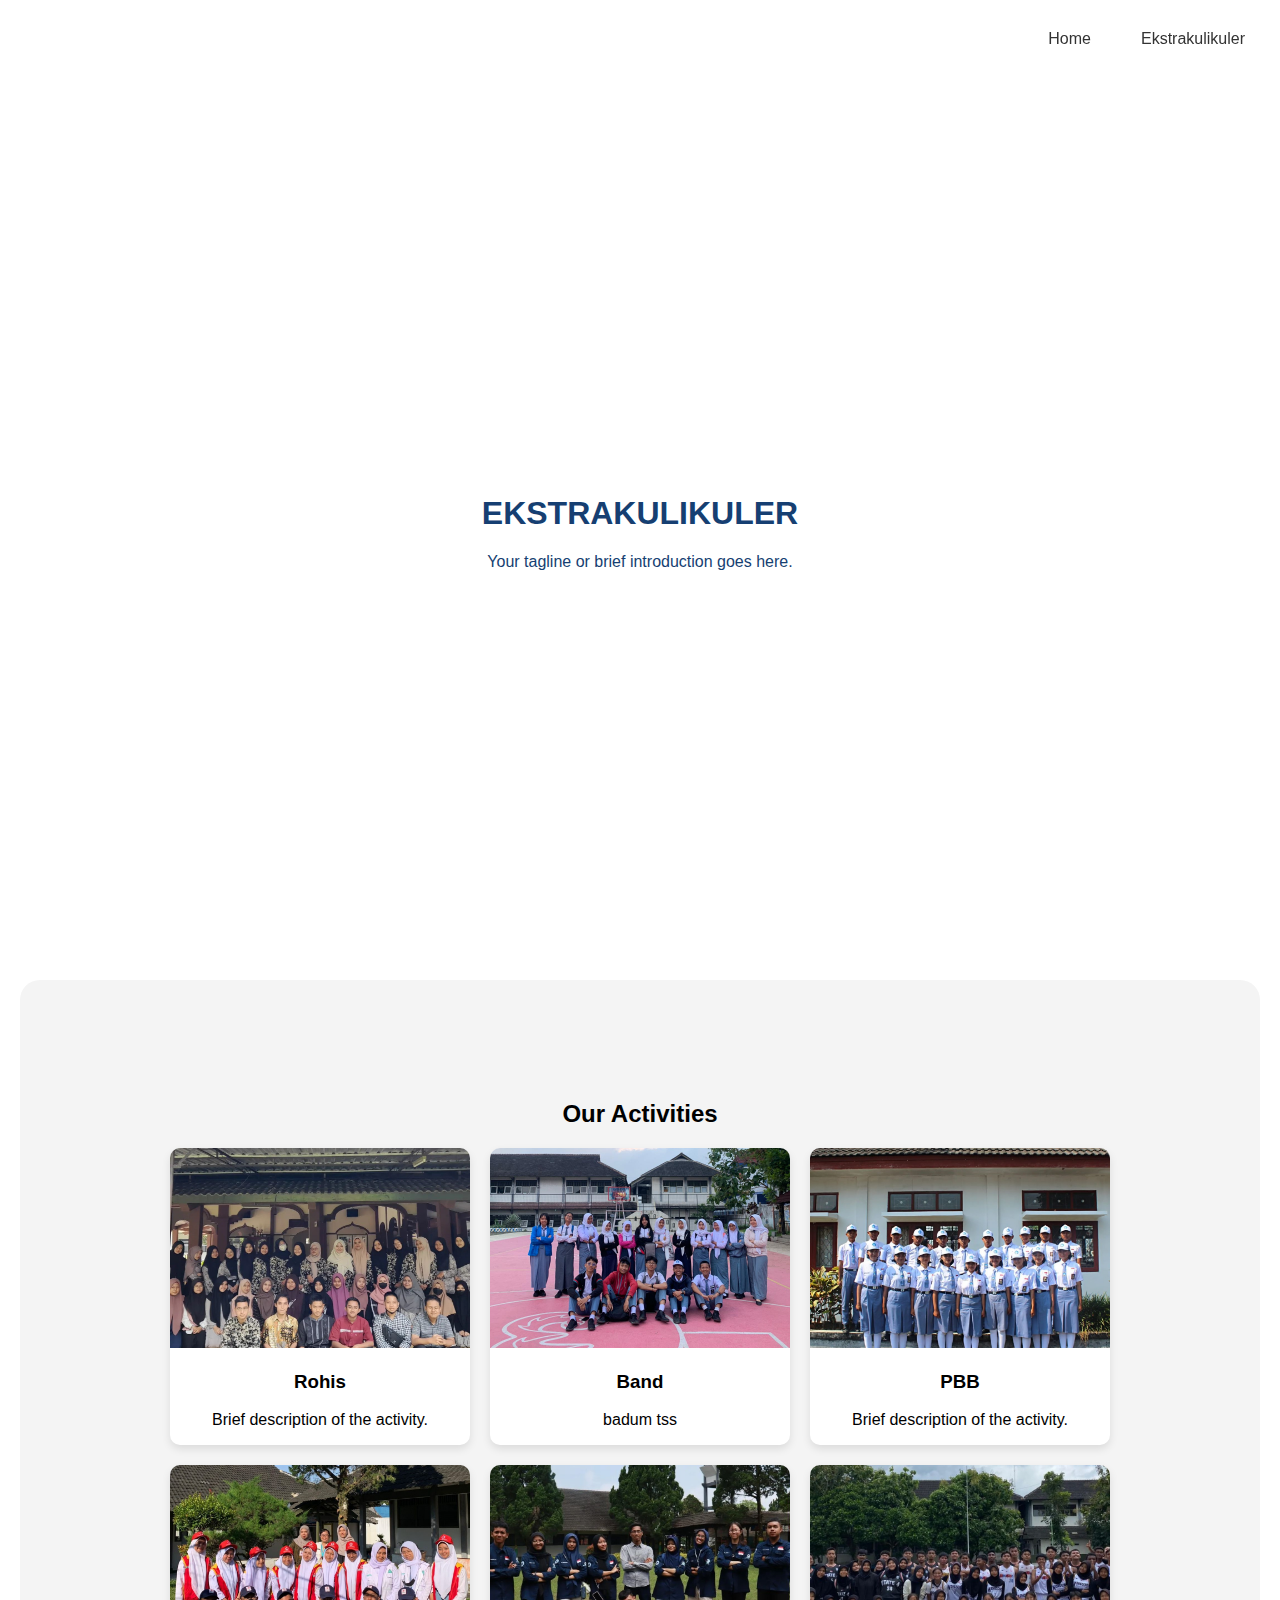
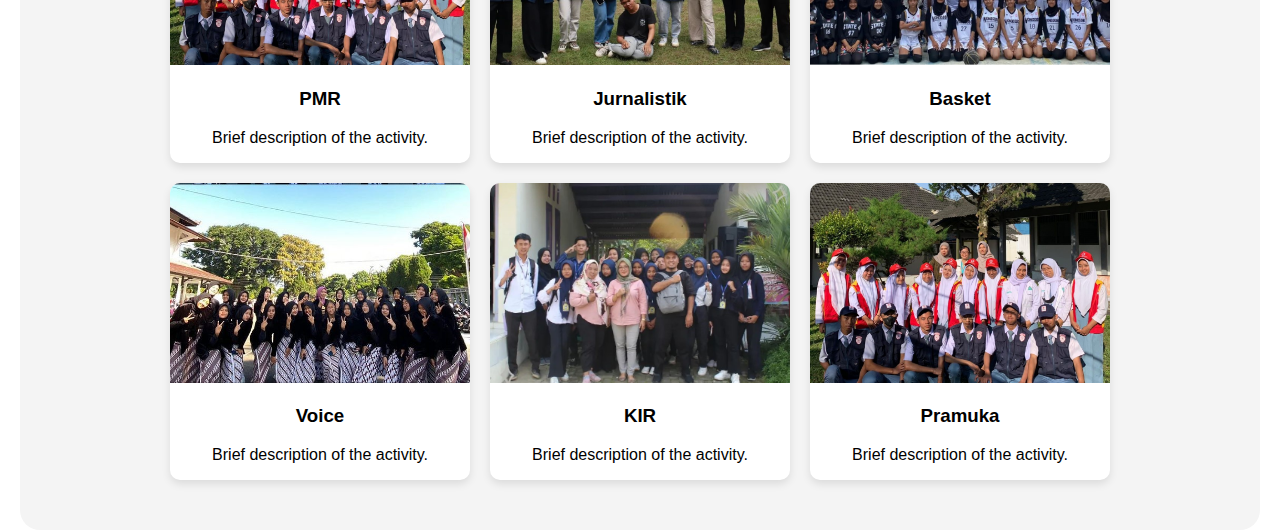
==== index.html @ 0ab7fcf8 "combo box di regist" ====
<!DOCTYPE html>
<html lang="en">
<head>
    <meta charset="UTF-8">
    <meta name="viewport" content="width=device-width, initial-scale=1.0">
    <title>Introduction Page</title>
    <link rel="stylesheet" href="styles.css">
</head>
<body>

    <header>
        <nav>
            <ul>
                <li><a href="#home">Home</a></li>
                <li><a href="#Ekstrakulikuler">Ekstrakulikuler</a></li>
            </ul>
        </nav>
    </header>

    <div class="intro-section" id="home">
        <div>
            <h1>EKSTRAKULIKULER</h1>
            <p>Your tagline or brief introduction goes here.</p>
        </div>
    </div>

    <div class="content-section" id="Ekstrakulikuler">
        <h2>Our Activities</h2>
        <div class="projects-container">
            <div class="project-card" onclick="openModal('activity1')">
                <img src="img/Srohis.jpg" alt="Activity 1">
                <h3>Rohis</h3>
                <p>Brief description of the activity.</p>
            </div>
            <div class="project-card" onclick="openModal('activity2')">
                <img src="img/Sband.jpeg" alt="Activity 2">
                <h3>Band</h3>
                <p>badum tss</p>
            </div>
            <div class="project-card" onclick="openModal('activity3')">
                <img src="img/Spbb.jpg" alt="Activity 3">
                <h3>PBB</h3>
                <p>Brief description of the activity.</p>
            </div>
            <div class="project-card" onclick="openModal('activity4')">
                <img src="img/Spmr.jpg" alt="Activity 4">
                <h3>PMR</h3>
                <p>Brief description of the activity.</p>
            </div>
            <div class="project-card" onclick="openModal('activity5')">
                <img src="img/Smakrejpg.jpg" alt="Activity 5">
                <h3>Jurnalistik</h3>
                <p>Brief description of the activity.</p>
            </div>
            <div class="project-card" onclick="openModal('activity6')">
                <img src="img/Sbasketjpg.jpg" alt="Activity 6">
                <h3>Basket</h3>
                <p>Brief description of the activity.</p>
            </div>
            <div class="project-card" onclick="openModal('activity7')">
                <img src="img/voicejpg.jpg" alt="Activity 7">
                <h3>Voice</h3>
                <p>Brief description of the activity.</p>
            </div>
            <div class="project-card" onclick="openModal('activity8')">
                <img src="img/kirjpg.jpg" alt="Activity 8">
                <h3>KIR</h3>
                <p>Brief description of the activity.</p>
            </div>
            <div class="project-card" onclick="openModal('activity9')">
                <img src="img/Spmr.jpg" alt="Activity 9">
                <h3>Pramuka</h3>
                <p>Brief description of the activity.</p>
            </div>
        </div>
    </div>

    <!-- Modal Structure -->
    <div id="modal" class="modal">
        <div class="modal-content">
            <span class="close-button" onclick="closeModal()">&times;</span>
            <div class="modal-section">
                <h2 id="modal-title">Brief Info</h2>
                <p id="modal-info">This section will contain brief information about the activity.</p>
            </div>
            <div class="modal-section">
                <h3>Prestige</h3>
                <p>This section will describe the prestige or accomplishments of the activity.</p>
            </div>
            <div class="modal-section">
                <a href="register.html" class="registration-button">Register Now</a>
            </div>
        </div>
    </div>
    
   

    <script>
        // JavaScript for opening and closing modal
        function openModal(activity) {
    document.getElementById('modal').style.display = 'flex'; // Change to 'flex' for centering

    if (activity === 'activity1') {
        document.getElementById('modal-title').innerText = 'Activity 1 Brief Info';
        document.getElementById('modal-info').innerText = 'Brief info about Activity 1 goes here.';
        document.querySelector('.modal-section:nth-child(3) p').innerText = 'Prestige of Activity 1: Achieved 1st place in XYZ competition.';
    } else if (activity === 'activity2') {
        document.getElementById('modal-title').innerText = 'Tentang';
        document.getElementById('modal-info').innerText = 'Bass Gitar';
        document.querySelector('.modal-section:nth-child(3) p').innerText = 'Prestige of Activity 2: Performed at ABC music festival.';
    } else if (activity === 'activity3') {
        document.getElementById('modal-title').innerText = 'Activity 3 Brief Info';
        document.getElementById('modal-info').innerText = 'Brief info about Activity 3 goes here.';
        document.querySelector('.modal-section:nth-child(3) p').innerText = 'Prestige of Activity 3: Led the school in National Parade.';
    } else if (activity === 'activity4') {
        document.getElementById('modal-title').innerText = 'Activity 4 Brief Info';
        document.getElementById('modal-info').innerText = 'Brief info about Activity 4 goes here.';
        document.querySelector('.modal-section:nth-child(3) p').innerText = 'Prestige of Activity 4: Organized the annual cultural fest.';
    } else if (activity === 'activity5') {
        document.getElementById('modal-title').innerText = 'Activity 5 Brief Info';
        document.getElementById('modal-info').innerText = 'Brief info about Activity 5 goes here.';
        document.querySelector('.modal-section:nth-child(3) p').innerText = 'Prestige of Activity 5: Won the interschool debate competition.';
    } else if (activity === 'activity6') {
        document.getElementById('modal-title').innerText = 'Activity 6 Brief Info';
        document.getElementById('modal-info').innerText = 'Brief info about Activity 6 goes here.';
        document.querySelector('.modal-section:nth-child(3) p').innerText = 'Prestige of Activity 6: National-level achievements in sports.';
    } else if (activity === 'activity7') {
        document.getElementById('modal-title').innerText = 'Activity 7 Brief Info';
        document.getElementById('modal-info').innerText = 'Brief info about Activity 7 goes here.';
        document.querySelector('.modal-section:nth-child(3) p').innerText = 'Prestige of Activity 7: Contributed to community service initiatives.';
    } else if (activity === 'activity8') {
        document.getElementById('modal-title').innerText = 'Activity 8 Brief Info';
        document.getElementById('modal-info').innerText = 'Brief info about Activity 8 goes here.';
        document.querySelector('.modal-section:nth-child(3) p').innerText = 'Prestige of Activity 8: Developed innovative projects in science fair.';
    } else if (activity === 'activity9') {
        document.getElementById('modal-title').innerText = 'Activity 9 Brief Info';
        document.getElementById('modal-info').innerText = 'Brief info about Activity 9 goes here.';
        document.querySelector('.modal-section:nth-child(3) p').innerText = 'Prestige of Activity 9: Champion in regional chess tournament.';
    }
}

        

        function closeModal() {
            document.getElementById('modal').style.display = 'none';
        }
    </script>

</body>
</html>
---- styles.css ----
body, html {
    margin: 0;
    padding: 0;
    width: 100%;
    height: 100%;
    font-family: Arial, sans-serif;
}

/* Navigation Bar */
header {
    position: fixed;
    top: 0;
    width: 100%;
    background-color: rgba(255, 255, 255, 0.3);
    z-index: 1000;
    transition: background-color 0.3s ease;
    backdrop-filter: blur(10px);
}

nav ul {
    list-style: none;
    margin: 0;
    padding: 0;
    display: flex;
    justify-content: flex-end;
    padding: 20px;
}

nav ul li {
    margin-right: 20px;
}

nav ul li:last-child {
    margin-right: 0;
}

nav ul li a {
    text-decoration: none;
    color: #333;
    padding: 10px 15px;
    display: inline-block;
    transition: color 0.3s ease, background-color 0.3s ease;
    border-radius: 5px;
}

nav ul li a:hover {
    background-color: rgba(0, 0, 0, 0.1);
    color: #000;
}

/* Full-page background image */
.intro-section {
    background-size: cover;
    background-position: center;
    width: 100%;
    height: 100vh; /* Full height of the viewport */
    display: flex;
    justify-content: center;
    align-items: center;
    color: rgb(22, 63, 114);
    text-align: center;
    position: relative;
    padding-top: 80px; /* Adjusted for the navbar height */
}

/* Container to center content */
.container {
    max-width: 1200px; /* Ensures content doesn’t stretch across wide screens */
    margin: 0 auto;
    padding: 0 20px;
}

/* Scrollable content section */
.content-section {
    padding: 50px 20px;
    max-width: 1200px;
    margin: 0 auto;
    background-color: #f4f4f4;
    padding-top: 100px; /* Adjust for navbar height */
    min-height: 100vh; /* Ensure full section height */
    text-align: center;
    border-radius: 20px;
}

/* Projects Section */
.projects-container {
    display: flex;
    flex-wrap: wrap;
    justify-content: center;
    gap: 20px;
    text-align: center;
}

.project-card {
    background-color: white;
    border-radius: 10px;
    box-shadow: 0 4px 8px rgba(0, 0, 0, 0.1);
    overflow: hidden;
    width: 300px;
    transition: transform 0.3s ease;
}

.project-card:hover {
    transform: translateY(-10px);
}

.project-card img {
    width: 100%;
    height: 200px;
    object-fit: cover;
}

/* Modal Styling */
.modal {
    display: none;
    position: fixed;
    z-index: 1001;
    left: 0;
    top: 0;
    width: 100%;
    height: 100%;
    background-color: rgba(0, 0, 0, 0.5);
    justify-content: center;
    align-items: center;
}

.modal-content {
    background-color: #fff;
    padding: 20px;
    height: 100vh; /* Full height */
    width: 600px;
    max-width: 90%;
    display: flex;
    flex-direction: column;
    justify-content: space-between;
    border-radius: 0; /* No border radius for touching top and bottom */
    box-shadow: 0 4px 10px rgba(0, 0, 0, 0.1);
    text-align: center;
}

.modal-section {
    margin-bottom: 20px;
}

.registration-button {
    display: inline-block;
    background-color: #007BFF;
    color: white;
    padding: 10px 20px;
    text-decoration: none;
    border-radius: 5px;
    transition: background-color 0.3s;
}

.registration-button:hover {
    background-color: #0056b3;
}

.close-button {
    float: right;
    font-size: 24px;
    cursor: pointer;
}
/* Gaya untuk modal */
#registrationModal {
    display: none; /* Sembunyikan modal secara default */
    position: fixed;
    z-index: 1;
    left: 0;
    top: 0;
    width: 100%;
    height: 100%;
    overflow: auto;
    background-color: rgb(0,0,0); /* Warna latar belakang */
    background-color: rgba(0,0,0,0.4); /* Transparansi */
}

/* Konten modal */
.modal-content {
    background-color: #fefefe;
    margin: 15% auto; /* Atur posisi dari atas */
    padding: 20px;
    border: 1px solid #888;
    width: 80%; /* Lebar modal */
}

/* Tombol tutup */
.close {
    color: #aaa;
    float: right;
    font-size: 28px;
    font-weight: bold;
}

.close:hover,
.close:focus {
    color: black;
    text-decoration: none;
    cursor: pointer;
}

/* Gaya untuk textarea */
textarea {
    width: 100%;
    height: 100px;
}
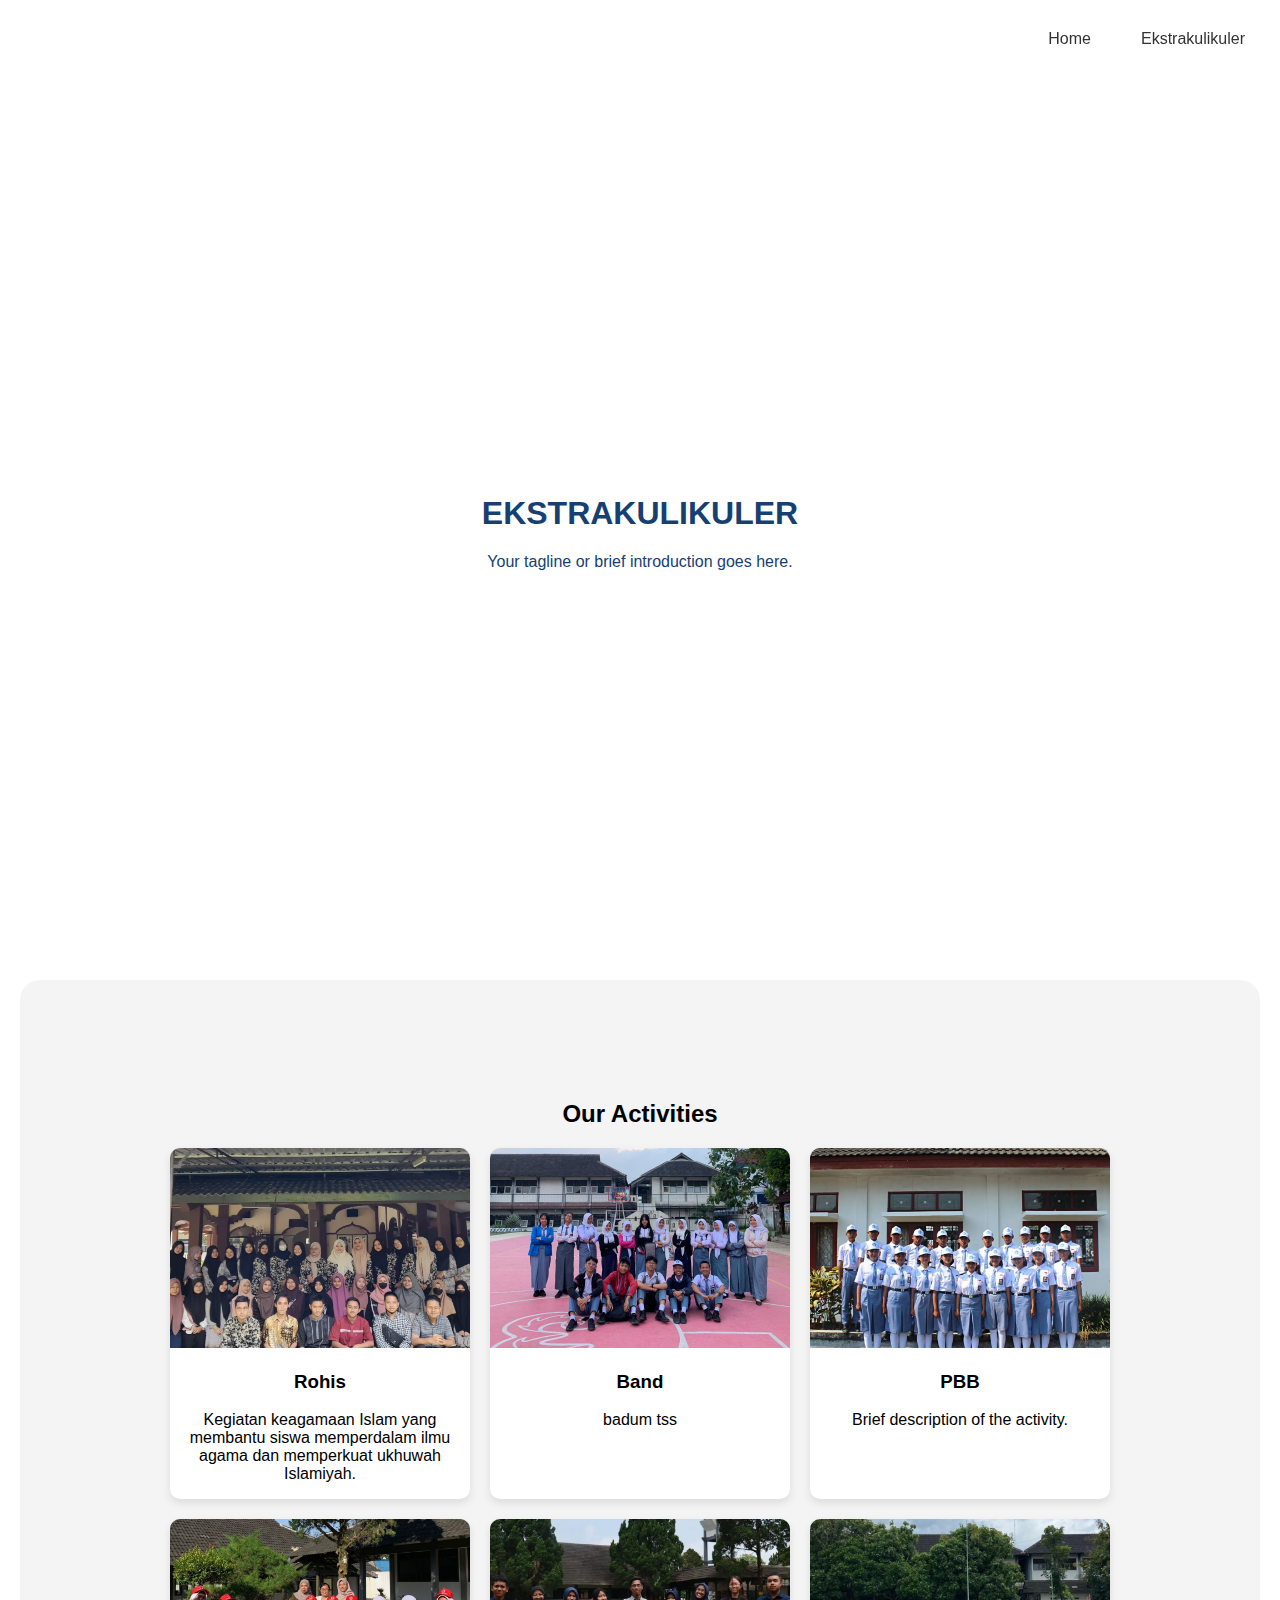
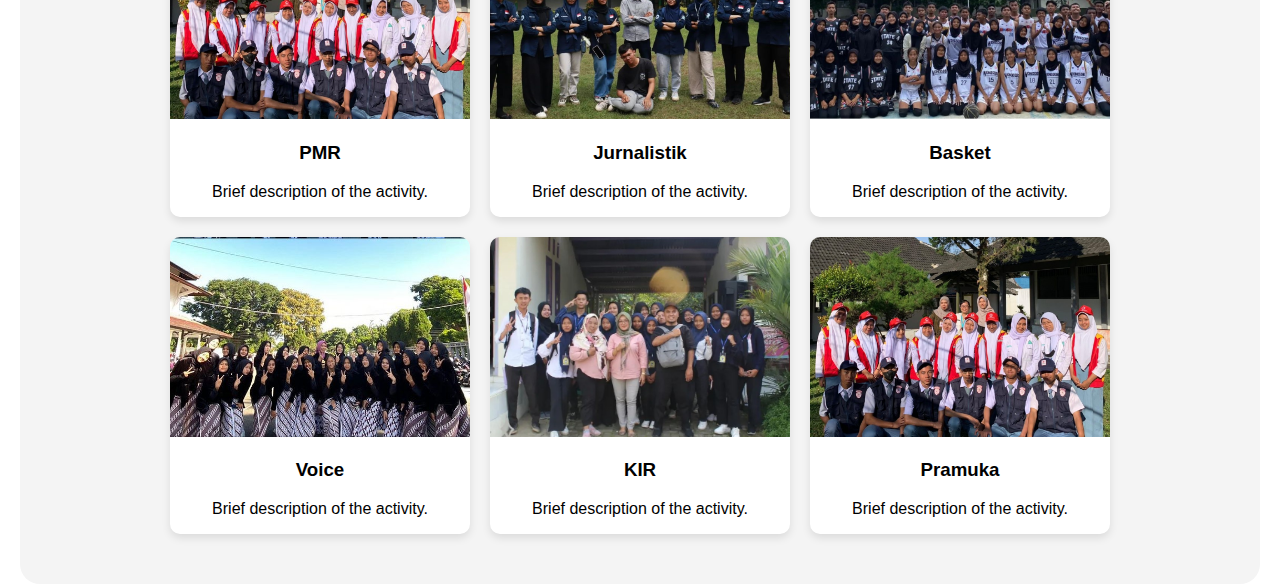
==== commit 68feb760: "cihuy paham" ====
--- a/index.html
+++ b/index.html
@@ -30,7 +30,7 @@
             <div class="project-card" onclick="openModal('activity1')">
                 <img src="img/Srohis.jpg" alt="Activity 1">
                 <h3>Rohis</h3>
-                <p>Brief description of the activity.</p>
+                <p>Kegiatan keagamaan Islam yang membantu siswa memperdalam ilmu agama dan memperkuat ukhuwah Islamiyah.</p>
             </div>
             <div class="project-card" onclick="openModal('activity2')">
                 <img src="img/Sband.jpeg" alt="Activity 2">
@@ -76,68 +76,86 @@
     </div>
 
     <!-- Modal Structure -->
-    <div id="modal" class="modal">
-        <div class="modal-content">
-            <span class="close-button" onclick="closeModal()">&times;</span>
-            <div class="modal-section">
-                <h2 id="modal-title">Brief Info</h2>
-                <p id="modal-info">This section will contain brief information about the activity.</p>
-            </div>
-            <div class="modal-section">
-                <h3>Prestige</h3>
-                <p>This section will describe the prestige or accomplishments of the activity.</p>
-            </div>
-            <div class="modal-section">
-                <a href="register.html" class="registration-button">Register Now</a>
-            </div>
+<div id="modal" class="modal">
+    <div class="modal-content">
+        <span class="close-button" onclick="closeModal()">&times;</span>
+        <div class="modal-section">
+            <h2 id="modal-title">Brief Info</h2>
+            <p id="modal-info">This section will contain brief information about the activity.</p>
+        </div>
+        <div class="modal-section">
+            <h3>Prestige</h3>
+            <p>This section will describe the prestige or accomplishments of the activity.</p>
+        </div>
+        <div class="modal-section">
+            <a href="https://docs.google.com/forms/d/e/1FAIpQLSd9-ANyuBQ7a24eFBeBGjuynW5OyHmBKkvPkYU61tymXjk7zQ/viewform" class="registration-button" >Register Now</a>
         </div>
     </div>
+</div>
     
    
 
     <script>
         // JavaScript for opening and closing modal
         function openModal(activity) {
-    document.getElementById('modal').style.display = 'flex'; // Change to 'flex' for centering
+    document.getElementById('modal').style.display = 'flex';
 
     if (activity === 'activity1') {
-        document.getElementById('modal-title').innerText = 'Activity 1 Brief Info';
-        document.getElementById('modal-info').innerText = 'Brief info about Activity 1 goes here.';
-        document.querySelector('.modal-section:nth-child(3) p').innerText = 'Prestige of Activity 1: Achieved 1st place in XYZ competition.';
-    } else if (activity === 'activity2') {
+    document.getElementById('modal-title').innerText = 'Tentang Rohis';
+    document.getElementById('modal-info').innerText = 'Rohis (Rohani Islam) adalah kegiatan ekstrakurikuler yang bertujuan memperdalam pemahaman siswa tentang agama Islam. Kegiatan yang dilakukan meliputi kajian Al-Qur\'an, diskusi keagamaan, peringatan hari besar Islam, dan pengembangan akhlak mulia.';
+    
+    // Instead of 'Prestige', update it to 'Pembina dan Jadwal'
+    document.querySelector('.modal-section:nth-child(3) h3').innerText = 'Pembina dan Jadwal';
+    document.querySelector('.modal-section:nth-child(3) p').innerText = 'Pembina: Mohamad Safrudin, S.Pd.I,MM. Jadwal: Setiap hari Sabtu pukul 08:00';
+}
+
+
+ else if (activity === 'activity2') {
         document.getElementById('modal-title').innerText = 'Tentang';
         document.getElementById('modal-info').innerText = 'Bass Gitar';
         document.querySelector('.modal-section:nth-child(3) p').innerText = 'Prestige of Activity 2: Performed at ABC music festival.';
+
     } else if (activity === 'activity3') {
         document.getElementById('modal-title').innerText = 'Activity 3 Brief Info';
         document.getElementById('modal-info').innerText = 'Brief info about Activity 3 goes here.';
         document.querySelector('.modal-section:nth-child(3) p').innerText = 'Prestige of Activity 3: Led the school in National Parade.';
+
     } else if (activity === 'activity4') {
         document.getElementById('modal-title').innerText = 'Activity 4 Brief Info';
         document.getElementById('modal-info').innerText = 'Brief info about Activity 4 goes here.';
         document.querySelector('.modal-section:nth-child(3) p').innerText = 'Prestige of Activity 4: Organized the annual cultural fest.';
+
     } else if (activity === 'activity5') {
         document.getElementById('modal-title').innerText = 'Activity 5 Brief Info';
         document.getElementById('modal-info').innerText = 'Brief info about Activity 5 goes here.';
         document.querySelector('.modal-section:nth-child(3) p').innerText = 'Prestige of Activity 5: Won the interschool debate competition.';
+
     } else if (activity === 'activity6') {
         document.getElementById('modal-title').innerText = 'Activity 6 Brief Info';
         document.getElementById('modal-info').innerText = 'Brief info about Activity 6 goes here.';
         document.querySelector('.modal-section:nth-child(3) p').innerText = 'Prestige of Activity 6: National-level achievements in sports.';
+
     } else if (activity === 'activity7') {
         document.getElementById('modal-title').innerText = 'Activity 7 Brief Info';
         document.getElementById('modal-info').innerText = 'Brief info about Activity 7 goes here.';
         document.querySelector('.modal-section:nth-child(3) p').innerText = 'Prestige of Activity 7: Contributed to community service initiatives.';
+
     } else if (activity === 'activity8') {
         document.getElementById('modal-title').innerText = 'Activity 8 Brief Info';
         document.getElementById('modal-info').innerText = 'Brief info about Activity 8 goes here.';
         document.querySelector('.modal-section:nth-child(3) p').innerText = 'Prestige of Activity 8: Developed innovative projects in science fair.';
+
     } else if (activity === 'activity9') {
         document.getElementById('modal-title').innerText = 'Activity 9 Brief Info';
         document.getElementById('modal-info').innerText = 'Brief info about Activity 9 goes here.';
         document.querySelector('.modal-section:nth-child(3) p').innerText = 'Prestige of Activity 9: Champion in regional chess tournament.';
     }
 }
+
+function closeModal() {
+    document.getElementById('modal').style.display = 'none';
+}
+
 
         
 
--- a/styles.css
+++ b/styles.css
@@ -141,67 +141,3 @@
 .modal-section {
     margin-bottom: 20px;
 }
-
-.registration-button {
-    display: inline-block;
-    background-color: #007BFF;
-    color: white;
-    padding: 10px 20px;
-    text-decoration: none;
-    border-radius: 5px;
-    transition: background-color 0.3s;
-}
-
-.registration-button:hover {
-    background-color: #0056b3;
-}
-
-.close-button {
-    float: right;
-    font-size: 24px;
-    cursor: pointer;
-}
-/* Gaya untuk modal */
-#registrationModal {
-    display: none; /* Sembunyikan modal secara default */
-    position: fixed;
-    z-index: 1;
-    left: 0;
-    top: 0;
-    width: 100%;
-    height: 100%;
-    overflow: auto;
-    background-color: rgb(0,0,0); /* Warna latar belakang */
-    background-color: rgba(0,0,0,0.4); /* Transparansi */
-}
-
-/* Konten modal */
-.modal-content {
-    background-color: #fefefe;
-    margin: 15% auto; /* Atur posisi dari atas */
-    padding: 20px;
-    border: 1px solid #888;
-    width: 80%; /* Lebar modal */
-}
-
-/* Tombol tutup */
-.close {
-    color: #aaa;
-    float: right;
-    font-size: 28px;
-    font-weight: bold;
-}
-
-.close:hover,
-.close:focus {
-    color: black;
-    text-decoration: none;
-    cursor: pointer;
-}
-
-/* Gaya untuk textarea */
-textarea {
-    width: 100%;
-    height: 100px;
-}
-
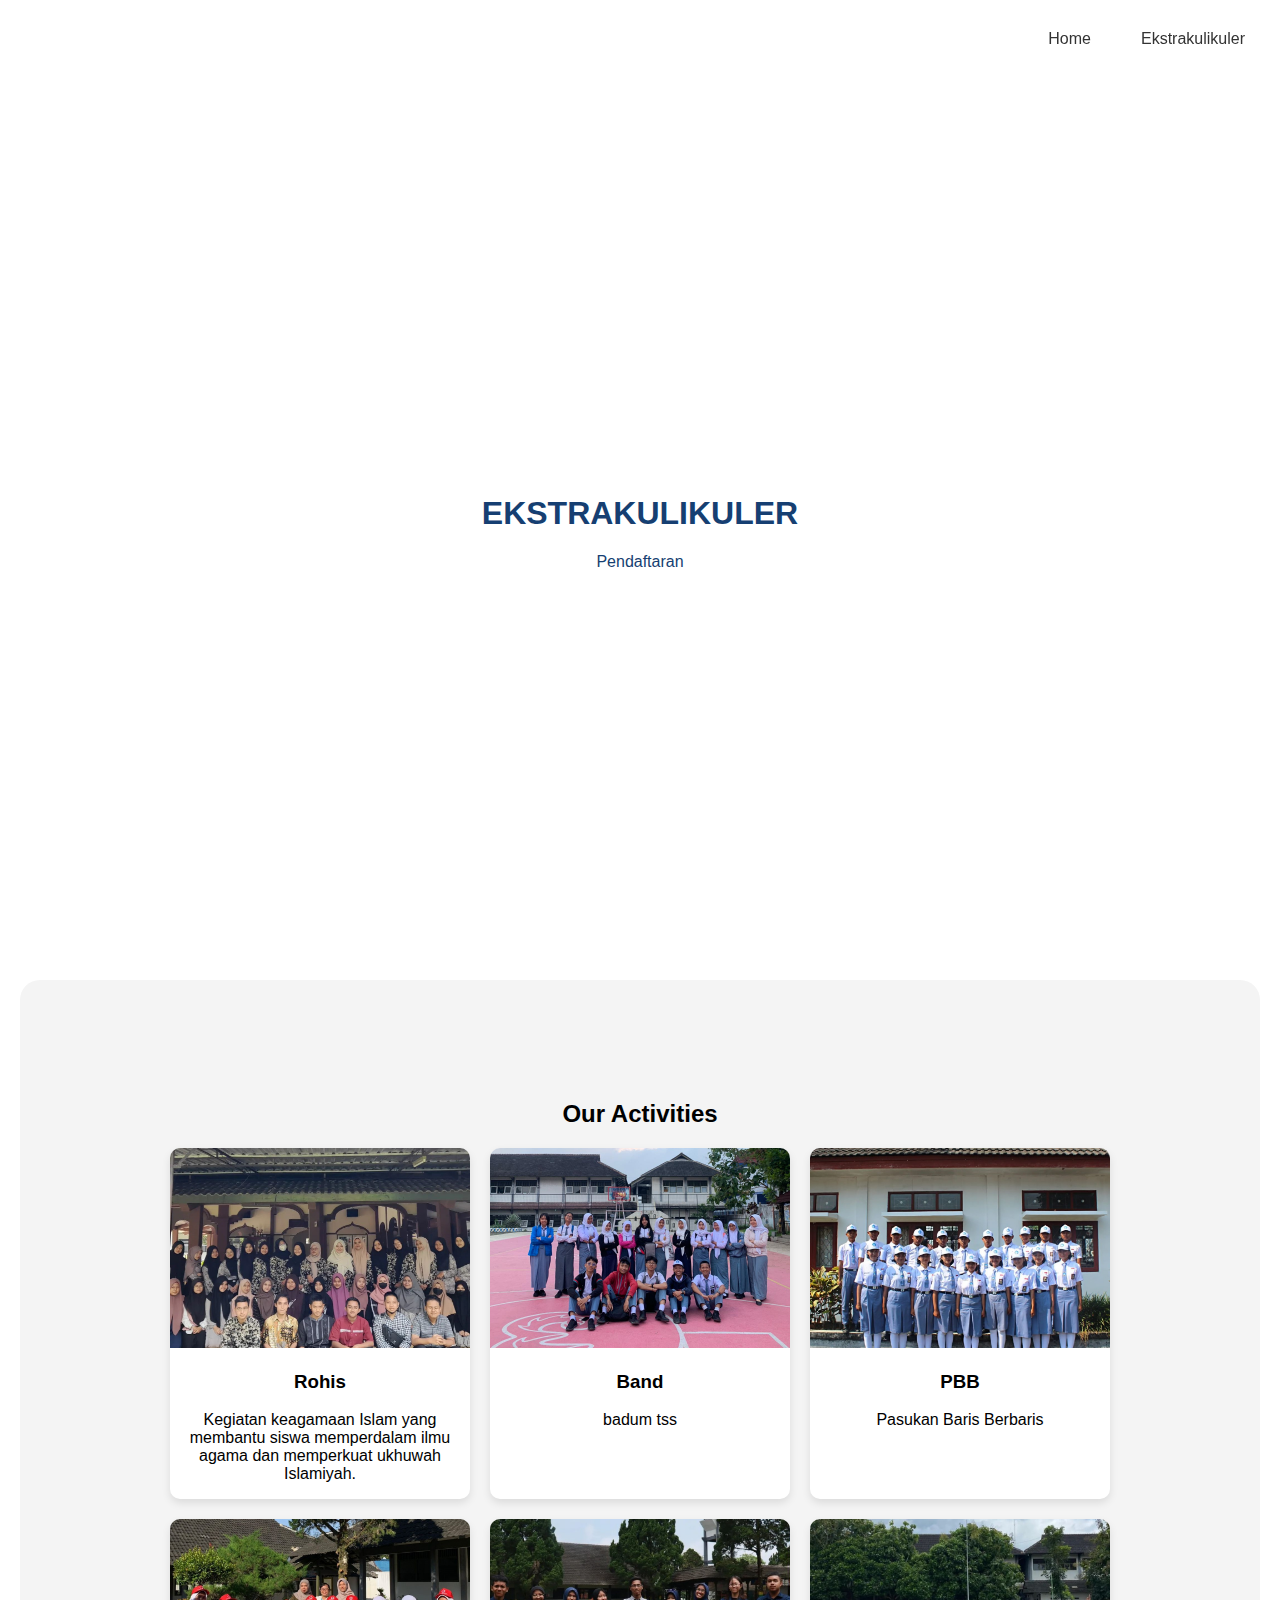
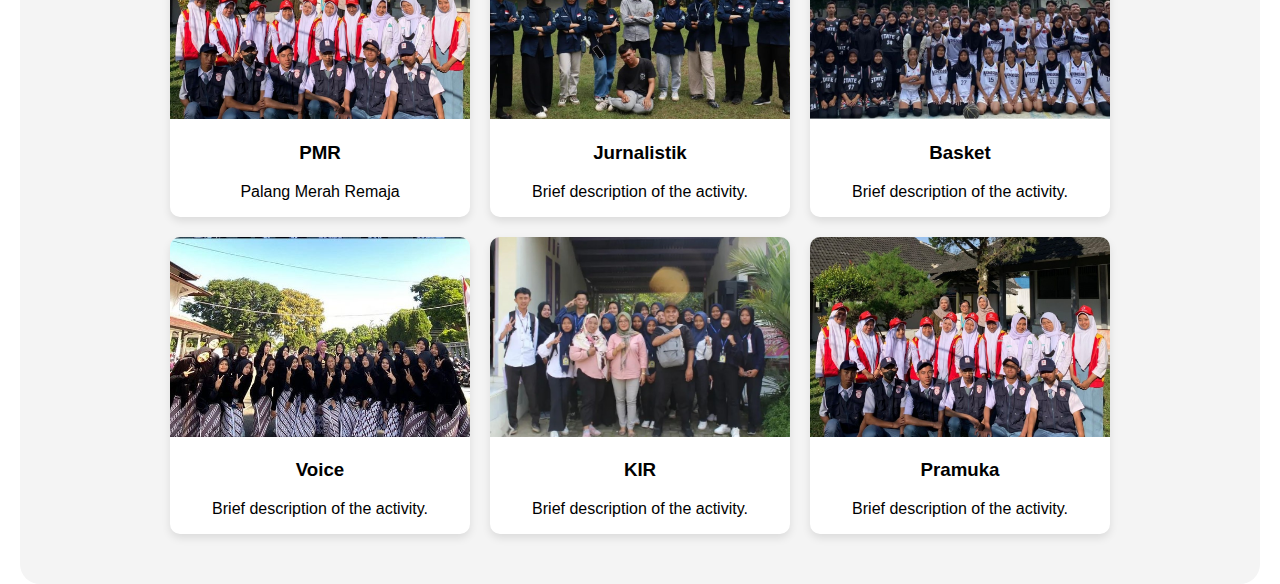
==== commit 4232ae00: "upd" ====
--- a/index.html
+++ b/index.html
@@ -4,7 +4,7 @@
     <meta charset="UTF-8">
     <meta name="viewport" content="width=device-width, initial-scale=1.0">
     <title>Introduction Page</title>
-    <link rel="stylesheet" href="styles.css">
+    <link rel="stylesheet" href="index.css">
 </head>
 <body>
 
@@ -20,7 +20,7 @@
     <div class="intro-section" id="home">
         <div>
             <h1>EKSTRAKULIKULER</h1>
-            <p>Your tagline or brief introduction goes here.</p>
+            <p>Pendaftaran</p>
         </div>
     </div>
 
@@ -28,47 +28,47 @@
         <h2>Our Activities</h2>
         <div class="projects-container">
             <div class="project-card" onclick="openModal('activity1')">
-                <img src="img/Srohis.jpg" alt="Activity 1">
+                <img src="img/Srohis.jpg" alt="Rohis Activity">
                 <h3>Rohis</h3>
                 <p>Kegiatan keagamaan Islam yang membantu siswa memperdalam ilmu agama dan memperkuat ukhuwah Islamiyah.</p>
             </div>
-            <div class="project-card" onclick="openModal('activity2')">
-                <img src="img/Sband.jpeg" alt="Activity 2">
+            <div class="project-card" onclick="window.location.href='band.html'">
+                <img src="img/Sband.jpeg" alt="Band Activity">
                 <h3>Band</h3>
                 <p>badum tss</p>
             </div>
             <div class="project-card" onclick="openModal('activity3')">
-                <img src="img/Spbb.jpg" alt="Activity 3">
+                <img src="img/Spbb.jpg" alt="PBB Activity">
                 <h3>PBB</h3>
-                <p>Brief description of the activity.</p>
+                <p>Pasukan Baris Berbaris</p>
             </div>
             <div class="project-card" onclick="openModal('activity4')">
-                <img src="img/Spmr.jpg" alt="Activity 4">
+                <img src="img/Spmr.jpg" alt="PMR Activity">
                 <h3>PMR</h3>
-                <p>Brief description of the activity.</p>
+                <p>Palang Merah Remaja</p>
             </div>
             <div class="project-card" onclick="openModal('activity5')">
-                <img src="img/Smakrejpg.jpg" alt="Activity 5">
+                <img src="img/Smakrejpg.jpg" alt="Jurnalistik Activity">
                 <h3>Jurnalistik</h3>
                 <p>Brief description of the activity.</p>
             </div>
             <div class="project-card" onclick="openModal('activity6')">
-                <img src="img/Sbasketjpg.jpg" alt="Activity 6">
+                <img src="img/Sbasketjpg.jpg" alt="Basket Activity">
                 <h3>Basket</h3>
                 <p>Brief description of the activity.</p>
             </div>
             <div class="project-card" onclick="openModal('activity7')">
-                <img src="img/voicejpg.jpg" alt="Activity 7">
+                <img src="img/voicejpg.jpg" alt="Voice Activity">
                 <h3>Voice</h3>
                 <p>Brief description of the activity.</p>
             </div>
             <div class="project-card" onclick="openModal('activity8')">
-                <img src="img/kirjpg.jpg" alt="Activity 8">
+                <img src="img/kirjpg.jpg" alt="KIR Activity">
                 <h3>KIR</h3>
                 <p>Brief description of the activity.</p>
             </div>
             <div class="project-card" onclick="openModal('activity9')">
-                <img src="img/Spmr.jpg" alt="Activity 9">
+                <img src="img/Spmr.jpg" alt="Pramuka Activity">
                 <h3>Pramuka</h3>
                 <p>Brief description of the activity.</p>
             </div>
@@ -76,93 +76,23 @@
     </div>
 
     <!-- Modal Structure -->
-<div id="modal" class="modal">
-    <div class="modal-content">
-        <span class="close-button" onclick="closeModal()">&times;</span>
-        <div class="modal-section">
-            <h2 id="modal-title">Brief Info</h2>
-            <p id="modal-info">This section will contain brief information about the activity.</p>
-        </div>
-        <div class="modal-section">
-            <h3>Prestige</h3>
-            <p>This section will describe the prestige or accomplishments of the activity.</p>
-        </div>
-        <div class="modal-section">
-            <a href="https://docs.google.com/forms/d/e/1FAIpQLSd9-ANyuBQ7a24eFBeBGjuynW5OyHmBKkvPkYU61tymXjk7zQ/viewform" class="registration-button" >Register Now</a>
-        </div>
-    </div>
-</div>
-    
-   
-
-    <script>
-        // JavaScript for opening and closing modal
-        function openModal(activity) {
-    document.getElementById('modal').style.display = 'flex';
-
-    if (activity === 'activity1') {
-    document.getElementById('modal-title').innerText = 'Tentang Rohis';
-    document.getElementById('modal-info').innerText = 'Rohis (Rohani Islam) adalah kegiatan ekstrakurikuler yang bertujuan memperdalam pemahaman siswa tentang agama Islam. Kegiatan yang dilakukan meliputi kajian Al-Qur\'an, diskusi keagamaan, peringatan hari besar Islam, dan pengembangan akhlak mulia.';
-    
-    // Instead of 'Prestige', update it to 'Pembina dan Jadwal'
-    document.querySelector('.modal-section:nth-child(3) h3').innerText = 'Pembina dan Jadwal';
-    document.querySelector('.modal-section:nth-child(3) p').innerText = 'Pembina: Mohamad Safrudin, S.Pd.I,MM. Jadwal: Setiap hari Sabtu pukul 08:00';
-}
-
-
- else if (activity === 'activity2') {
-        document.getElementById('modal-title').innerText = 'Tentang';
-        document.getElementById('modal-info').innerText = 'Bass Gitar';
-        document.querySelector('.modal-section:nth-child(3) p').innerText = 'Prestige of Activity 2: Performed at ABC music festival.';
-
-    } else if (activity === 'activity3') {
-        document.getElementById('modal-title').innerText = 'Activity 3 Brief Info';
-        document.getElementById('modal-info').innerText = 'Brief info about Activity 3 goes here.';
-        document.querySelector('.modal-section:nth-child(3) p').innerText = 'Prestige of Activity 3: Led the school in National Parade.';
-
-    } else if (activity === 'activity4') {
-        document.getElementById('modal-title').innerText = 'Activity 4 Brief Info';
-        document.getElementById('modal-info').innerText = 'Brief info about Activity 4 goes here.';
-        document.querySelector('.modal-section:nth-child(3) p').innerText = 'Prestige of Activity 4: Organized the annual cultural fest.';
-
-    } else if (activity === 'activity5') {
-        document.getElementById('modal-title').innerText = 'Activity 5 Brief Info';
-        document.getElementById('modal-info').innerText = 'Brief info about Activity 5 goes here.';
-        document.querySelector('.modal-section:nth-child(3) p').innerText = 'Prestige of Activity 5: Won the interschool debate competition.';
-
-    } else if (activity === 'activity6') {
-        document.getElementById('modal-title').innerText = 'Activity 6 Brief Info';
-        document.getElementById('modal-info').innerText = 'Brief info about Activity 6 goes here.';
-        document.querySelector('.modal-section:nth-child(3) p').innerText = 'Prestige of Activity 6: National-level achievements in sports.';
-
-    } else if (activity === 'activity7') {
-        document.getElementById('modal-title').innerText = 'Activity 7 Brief Info';
-        document.getElementById('modal-info').innerText = 'Brief info about Activity 7 goes here.';
-        document.querySelector('.modal-section:nth-child(3) p').innerText = 'Prestige of Activity 7: Contributed to community service initiatives.';
-
-    } else if (activity === 'activity8') {
-        document.getElementById('modal-title').innerText = 'Activity 8 Brief Info';
-        document.getElementById('modal-info').innerText = 'Brief info about Activity 8 goes here.';
-        document.querySelector('.modal-section:nth-child(3) p').innerText = 'Prestige of Activity 8: Developed innovative projects in science fair.';
-
-    } else if (activity === 'activity9') {
-        document.getElementById('modal-title').innerText = 'Activity 9 Brief Info';
-        document.getElementById('modal-info').innerText = 'Brief info about Activity 9 goes here.';
-        document.querySelector('.modal-section:nth-child(3) p').innerText = 'Prestige of Activity 9: Champion in regional chess tournament.';
-    }
-}
-
-function closeModal() {
-    document.getElementById('modal').style.display = 'none';
-}
-
-
-        
-
-        function closeModal() {
-            document.getElementById('modal').style.display = 'none';
-        }
-    </script>
-
-</body>
-</html>
+    <div id="modal" class="modal">
+        <div class="modal-content">
+            <span class="close-button" onclick="closeModal()">&times;</span>
+            <div class="modal-section">
+                <h2 id="modal-title">Brief Info</h2>
+                <p id="modal-info">This section will contain brief information about the activity.</p>
+            </div>
+            <div class="modal-section">
+                <h3>Prestige</h3>
+                <p>This section will describe the prestige or accomplishments of the activity.</p>
+            </div>
+            <div class="modal-section">
+                <a href="https://docs.google.com/forms/d/e/1FAIpQLSd9-ANyuBQ7a24eFBeBGjuynW5OyHmBKkvPkYU61tymXjk7zQ/viewform" class="registration-button">Register Now</a>
+            </div>
+            </div>
+            </div>
+            
+            </body>
+            </html>
+       --- a/index.css
+++ b/index.css
@@ -0,0 +1,295 @@
+/* General Styles */
+body, html {
+    margin: 0;
+    padding: 0;
+    width: 100%;
+    height: 100%;
+    font-family: Arial, sans-serif;
+}
+
+/* Navigation Bar */
+header {
+    position: fixed;
+    top: 0;
+    width: 100%;
+    background-color: rgba(255, 255, 255, 0.3);
+    z-index: 1000;
+    transition: background-color 0.3s ease;
+    backdrop-filter: blur(10px);
+}
+
+nav ul {
+    list-style: none;
+    margin: 0;
+    padding: 0;
+    display: flex;
+    justify-content: flex-end;
+    padding: 20px;
+}
+
+nav ul li {
+    margin-right: 20px;
+}
+
+nav ul li:last-child {
+    margin-right: 0;
+}
+
+nav ul li a {
+    text-decoration: none;
+    color: #333;
+    padding: 10px 15px;
+    display: inline-block;
+    transition: color 0.3s ease, background-color 0.3s ease;
+    border-radius: 5px;
+}
+
+nav ul li a:hover {
+    background-color: rgba(0, 0, 0, 0.1);
+    color: #000;
+}
+
+/* Full-page Background Image */
+.intro-section {
+    background-size: cover;
+    background-position: center;
+    width: 100%;
+    height: 100vh; /* Full height of the viewport */
+    display: flex;
+    justify-content: center;
+    align-items: center;
+    color: rgb(22, 63, 114);
+    text-align: center;
+    position: relative;
+    padding-top: 80px; /* Adjusted for the navbar height */
+}
+
+/* Container to Center Content */
+.container {
+    max-width: 1200px; /* Ensures content doesn’t stretch across wide screens */
+    margin: 0 auto;
+    padding: 0 20px;
+}
+
+/* Scrollable Content Section */
+.content-section {
+    padding: 50px 20px;
+    max-width: 1200px;
+    margin: 0 auto;
+    background-color: #f4f4f4;
+    padding-top: 100px; /* Adjust for navbar height */
+    min-height: 100vh; /* Ensure full section height */
+    text-align: center;
+    border-radius: 20px;
+}
+
+/* Projects Section */
+.projects-container {
+    display: flex;
+    flex-wrap: wrap;
+    justify-content: center;
+    gap: 20px;
+    text-align: center;
+}
+
+.project-card {
+    background-color: white;
+    border-radius: 10px;
+    box-shadow: 0 4px 8px rgba(0, 0, 0, 0.1);
+    overflow: hidden;
+    width: 300px;
+    transition: transform 0.3s ease;
+}
+
+.project-card:hover {
+    transform: translateY(-10px);
+}
+
+.project-card img {
+    width: 100%;
+    height: 200px;
+    object-fit: cover;
+}
+
+/* Modal Styling */
+.modal {
+    display: none;
+    position: fixed;
+    z-index: 1001;
+    left: 0;
+    top: 0;
+    width: 100%;
+    height: 100%;
+    background-color: rgba(0, 0, 0, 0.5);
+    justify-content: center;
+    align-items: center;
+}
+
+.modal-content {
+    background-color: #fff;
+    padding: 20px;
+    height: 100vh; /* Full height */
+    width: 600px;
+    max-width: 90%;
+    display: flex;
+    flex-direction: column;
+    justify-content: space-between;
+    border-radius: 0; /* No border radius for touching top and bottom */
+    box-shadow: 0 4px 10px rgba(0, 0, 0, 0.1);
+    text-align: center;
+}
+
+.modal-section {
+    margin-bottom: 20px;
+}
+
+.close-button {
+    cursor: pointer;
+}/* General Styles */
+body, html {
+    margin: 0;
+    padding: 0;
+    width: 100%;
+    height: 100%;
+    font-family: Arial, sans-serif;
+}
+
+/* Navigation Bar */
+header {
+    position: fixed;
+    top: 0;
+    width: 100%;
+    background-color: rgba(255, 255, 255, 0.3);
+    z-index: 1000;
+    transition: background-color 0.3s ease;
+    backdrop-filter: blur(10px);
+}
+
+nav ul {
+    list-style: none;
+    margin: 0;
+    padding: 0;
+    display: flex;
+    justify-content: flex-end;
+    padding: 20px;
+}
+
+nav ul li {
+    margin-right: 20px;
+}
+
+nav ul li:last-child {
+    margin-right: 0;
+}
+
+nav ul li a {
+    text-decoration: none;
+    color: #333;
+    padding: 10px 15px;
+    display: inline-block;
+    transition: color 0.3s ease, background-color 0.3s ease;
+    border-radius: 5px;
+}
+
+nav ul li a:hover {
+    background-color: rgba(0, 0, 0, 0.1);
+    color: #000;
+}
+
+/* Full-page Background Image */
+.intro-section {
+    background-size: cover;
+    background-position: center;
+    width: 100%;
+    height: 100vh; /* Full height of the viewport */
+    display: flex;
+    justify-content: center;
+    align-items: center;
+    color: rgb(22, 63, 114);
+    text-align: center;
+    position: relative;
+    padding-top: 80px; /* Adjusted for the navbar height */
+}
+
+/* Container to Center Content */
+.container {
+    max-width: 1200px; /* Ensures content doesn’t stretch across wide screens */
+    margin: 0 auto;
+    padding: 0 20px;
+}
+
+/* Scrollable Content Section */
+.content-section {
+    padding: 50px 20px;
+    max-width: 1200px;
+    margin: 0 auto;
+    background-color: #f4f4f4;
+    padding-top: 100px; /* Adjust for navbar height */
+    min-height: 100vh; /* Ensure full section height */
+    text-align: center;
+    border-radius: 20px;
+}
+
+/* Projects Section */
+.projects-container {
+    display: flex;
+    flex-wrap: wrap;
+    justify-content: center;
+    gap: 20px;
+    text-align: center;
+}
+
+.project-card {
+    background-color: white;
+    border-radius: 10px;
+    box-shadow: 0 4px 8px rgba(0, 0, 0, 0.1);
+    overflow: hidden;
+    width: 300px;
+    transition: transform 0.3s ease;
+}
+
+.project-card:hover {
+    transform: translateY(-10px);
+}
+
+.project-card img {
+    width: 100%;
+    height: 200px;
+    object-fit: cover;
+}
+
+/* Modal Styling */
+.modal {
+    display: none;
+    position: fixed;
+    z-index: 1001;
+    left: 0;
+    top: 0;
+    width: 100%;
+    height: 100%;
+    background-color: rgba(0, 0, 0, 0.5);
+    justify-content: center;
+    align-items: center;
+}
+
+.modal-content {
+    background-color: #fff;
+    padding: 20px;
+    height: 100vh; /* Full height */
+    width: 600px;
+    max-width: 90%;
+    display: flex;
+    flex-direction: column;
+    justify-content: space-between;
+    border-radius: 0; /* No border radius for touching top and bottom */
+    box-shadow: 0 4px 10px rgba(0, 0, 0, 0.1);
+    text-align: center;
+}
+
+.modal-section {
+    margin-bottom: 20px;
+}
+
+.close-button {
+    cursor: pointer;
+}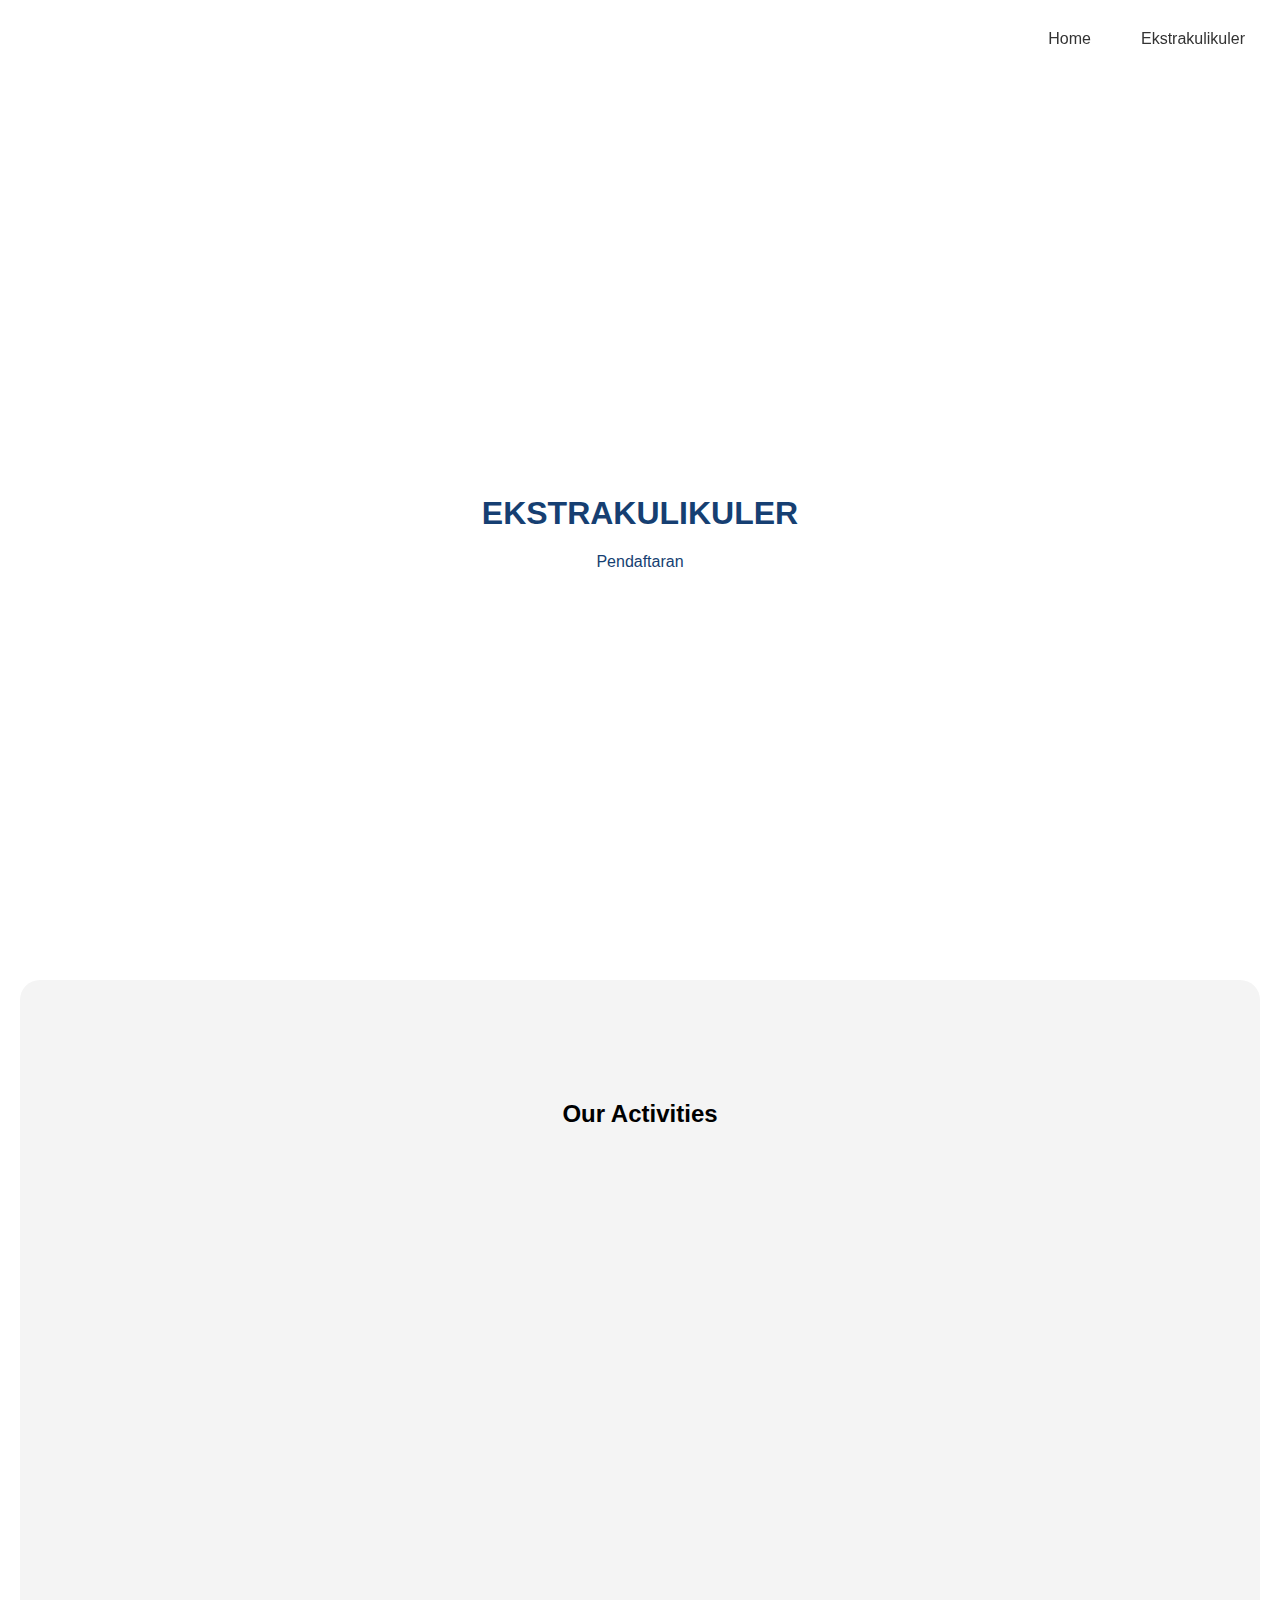
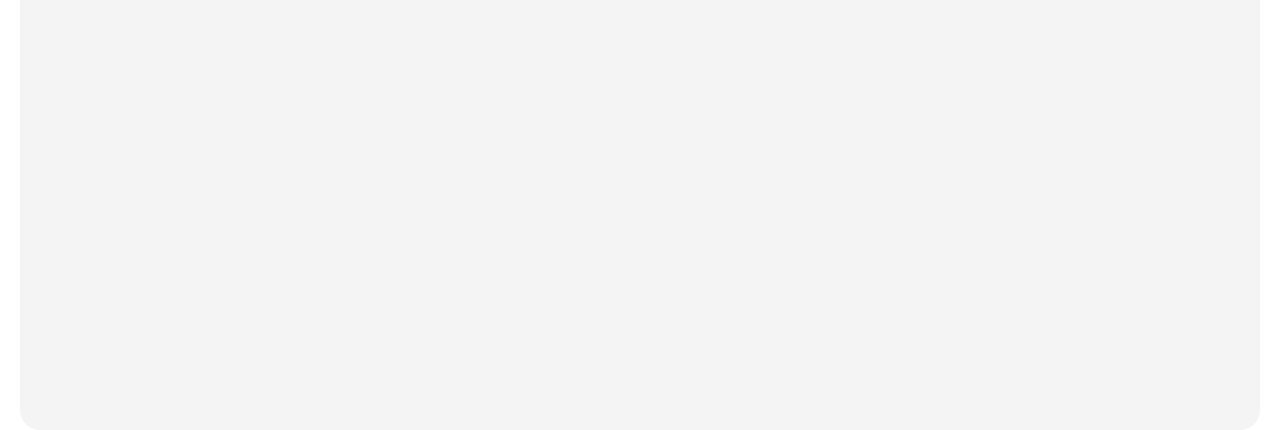
==== commit 91a77666: "update db buos" ====
--- a/index.html
+++ b/index.html
@@ -26,52 +26,8 @@
 
     <div class="content-section" id="Ekstrakulikuler">
         <h2>Our Activities</h2>
-        <div class="projects-container">
-            <div class="project-card" onclick="openModal('activity1')">
-                <img src="img/Srohis.jpg" alt="Rohis Activity">
-                <h3>Rohis</h3>
-                <p>Kegiatan keagamaan Islam yang membantu siswa memperdalam ilmu agama dan memperkuat ukhuwah Islamiyah.</p>
-            </div>
-            <div class="project-card" onclick="window.location.href='band.html'">
-                <img src="img/Sband.jpeg" alt="Band Activity">
-                <h3>Band</h3>
-                <p>badum tss</p>
-            </div>
-            <div class="project-card" onclick="openModal('activity3')">
-                <img src="img/Spbb.jpg" alt="PBB Activity">
-                <h3>PBB</h3>
-                <p>Pasukan Baris Berbaris</p>
-            </div>
-            <div class="project-card" onclick="openModal('activity4')">
-                <img src="img/Spmr.jpg" alt="PMR Activity">
-                <h3>PMR</h3>
-                <p>Palang Merah Remaja</p>
-            </div>
-            <div class="project-card" onclick="openModal('activity5')">
-                <img src="img/Smakrejpg.jpg" alt="Jurnalistik Activity">
-                <h3>Jurnalistik</h3>
-                <p>Brief description of the activity.</p>
-            </div>
-            <div class="project-card" onclick="openModal('activity6')">
-                <img src="img/Sbasketjpg.jpg" alt="Basket Activity">
-                <h3>Basket</h3>
-                <p>Brief description of the activity.</p>
-            </div>
-            <div class="project-card" onclick="openModal('activity7')">
-                <img src="img/voicejpg.jpg" alt="Voice Activity">
-                <h3>Voice</h3>
-                <p>Brief description of the activity.</p>
-            </div>
-            <div class="project-card" onclick="openModal('activity8')">
-                <img src="img/kirjpg.jpg" alt="KIR Activity">
-                <h3>KIR</h3>
-                <p>Brief description of the activity.</p>
-            </div>
-            <div class="project-card" onclick="openModal('activity9')">
-                <img src="img/Spmr.jpg" alt="Pramuka Activity">
-                <h3>Pramuka</h3>
-                <p>Brief description of the activity.</p>
-            </div>
+        <div class="projects-container" id="projects-container">
+            <!-- Activity cards will be dynamically inserted here -->
         </div>
     </div>
 
@@ -90,9 +46,34 @@
             <div class="modal-section">
                 <a href="https://docs.google.com/forms/d/e/1FAIpQLSd9-ANyuBQ7a24eFBeBGjuynW5OyHmBKkvPkYU61tymXjk7zQ/viewform" class="registration-button">Register Now</a>
             </div>
-            </div>
-            </div>
-            
-            </body>
-            </html>
-       +        </div>
+    </div>
+
+    <script>
+        // Fetch activities from the database
+        fetch('fetch_activities.php')
+            .then(response => response.json())
+            .then(data => {
+                const container = document.getElementById('projects-container');
+                data.forEach(activity => {
+                    const card = document.createElement('div');
+                    card.className = 'project-card';
+                    card.innerHTML = `
+                        <img src="${activity.image}" alt="${activity.name}">
+                        <h3>${activity.name}</h3>
+                        <p>${activity.description}</p>
+                    `;
+                    container.appendChild(card);
+                });
+            })
+            .catch(error => console.error('Error fetching activities:', error));
+
+        // Function to close the modal (if you have a modal implementation)
+        function closeModal() {
+            const modal = document.getElementById('modal');
+            modal.style.display = 'none';
+        }
+    </script>
+
+</body>
+</html>